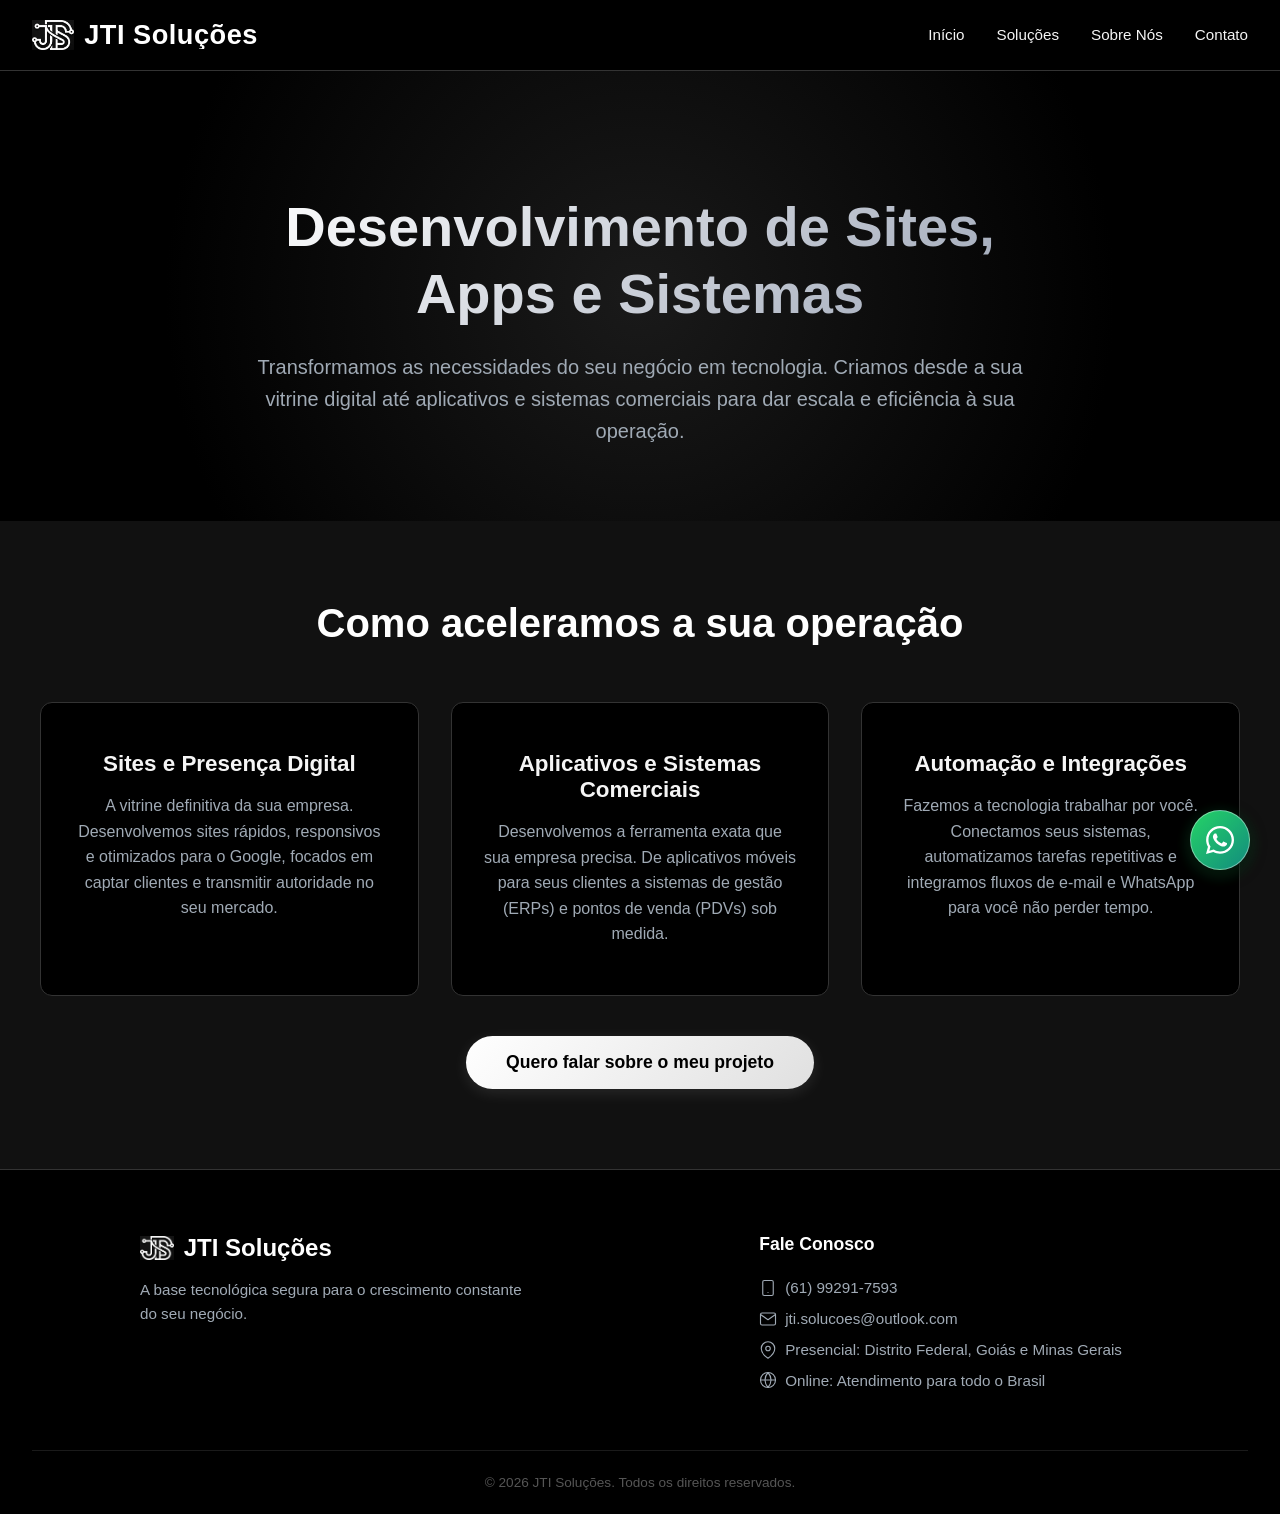
==== desenvolvimento.html @ e8deb3a7 "ADICIONA nova página de desenvolvimento com seções detalhadas sobre serviços e melhorias no layout" ====
<!DOCTYPE html>
<html lang="pt-BR">
<head>
    <link rel="preload" href="brasao.jpg" as="image">
    <meta charset="UTF-8">
    <meta name="viewport" content="width=device-width, initial-scale=1.0">
    <title>Desenvolvimento Sob Medida | JTI Soluções</title>
    <meta name="description" content="Criação de landing pages, sistemas web e automação de processos. Soluções de desenvolvimento focadas em escalar o seu negócio.">
    <link rel="stylesheet" href="style.css">
</head>
<body>

    <nav>
        <div class="nav-container">
            <div class="logo">
                <a href="index.html" style="text-decoration: none; color: inherit; display: flex; align-items: center; gap: 8px;">
                    <img src="brasao.jpg" alt="Brasão JTI Soluções" class="logo-animada">
                    <span class="mascara-esteira">
                        <span class="texto-animado">JTI Soluções</span>
                    </span>
                </a>
            </div>
            
            <ul class="nav-links" id="navLinks">
                <li><a href="index.html#inicio">Início</a></li>
                <li><a href="index.html#solucoes">Soluções</a></li>
                <li><a href="index.html#sobre">Sobre Nós</a></li>
                <li><a href="index.html#contato">Contato</a></li>
            </ul>
            
            <div class="nav-toggle" id="navToggle">
                <span></span><span></span><span></span>
            </div>
        </div>
    </nav>

   <section class="hero" style="min-height: 50vh; padding-top: 120px;">
        <div class="hero-content">
            <h1>Desenvolvimento de Sites, Apps e Sistemas</h1>
            <p>Transformamos as necessidades do seu negócio em tecnologia. Criamos desde a sua vitrine digital até aplicativos e sistemas comerciais para dar escala e eficiência à sua operação.</p>
        </div>
    </section>

    <section class="solucoes">
        <h2>Como aceleramos a sua operação</h2>
        <div class="cards-container">
            
            <div class="card">
                <h3>Sites e Presença Digital</h3>
                <p>A vitrine definitiva da sua empresa. Desenvolvemos sites rápidos, responsivos e otimizados para o Google, focados em captar clientes e transmitir autoridade no seu mercado.</p>
            </div>

            <div class="card">
                <h3>Aplicativos e Sistemas Comerciais</h3>
                <p>Desenvolvemos a ferramenta exata que sua empresa precisa. De aplicativos móveis para seus clientes a sistemas de gestão (ERPs) e pontos de venda (PDVs) sob medida.</p>
            </div>

            <div class="card">
                <h3>Automação e Integrações</h3>
                <p>Fazemos a tecnologia trabalhar por você. Conectamos seus sistemas, automatizamos tarefas repetitivas e integramos fluxos de e-mail e WhatsApp para você não perder tempo.</p>
            </div>

        </div>
        
        <div style="text-align: center; margin-top: 40px;">
            <a href="index.html#contato" class="cta-button">Quero falar sobre o meu projeto</a>
        </div>
    </section>

    <footer>
        <div class="footer-container">
            
            <div class="footer-brand">
                <div class="footer-logo">
                    <img src="brasao.jpg" alt="Brasão JTI Soluções">
                    JTI Soluções
                </div>
                <p>A base tecnológica segura para o crescimento constante do seu negócio.</p>
            </div>

           <div class="footer-col footer-contact">
                <h4>Fale Conosco</h4>
                <p>
                    <svg viewBox="0 0 24 24" width="18" height="18" stroke="currentColor" stroke-width="1.5" fill="none" stroke-linecap="round" stroke-linejoin="round"><rect x="5" y="2" width="14" height="20" rx="2" ry="2"></rect><line x1="12" y1="18" x2="12.01" y2="18"></line></svg>
                    (61) 99291-7593
                </p>
                <p>
                    <svg viewBox="0 0 24 24" width="18" height="18" stroke="currentColor" stroke-width="1.5" fill="none" stroke-linecap="round" stroke-linejoin="round"><path d="M4 4h16c1.1 0 2 .9 2 2v12c0 1.1-.9 2-2 2H4c-1.1 0-2-.9-2-2V6c0-1.1.9-2 2-2z"></path><polyline points="22,6 12,13 2,6"></polyline></svg>
                    jti.solucoes@outlook.com
                </p>
                <p>
                    <svg viewBox="0 0 24 24" width="18" height="18" stroke="currentColor" stroke-width="1.5" fill="none" stroke-linecap="round" stroke-linejoin="round"><path d="M21 10c0 7-9 13-9 13s-9-6-9-13a9 9 0 0 1 18 0z"></path><circle cx="12" cy="10" r="3"></circle></svg>
                    Presencial: Distrito Federal, Goiás e Minas Gerais
                </p>
                <p>
                    <svg viewBox="0 0 24 24" width="18" height="18" stroke="currentColor" stroke-width="1.5" fill="none" stroke-linecap="round" stroke-linejoin="round"><circle cx="12" cy="12" r="10"></circle><line x1="2" y1="12" x2="22" y2="12"></line><path d="M12 2a15.3 15.3 0 0 1 4 10 15.3 15.3 0 0 1-4 10 15.3 15.3 0 0 1-4-10 15.3 15.3 0 0 1 4-10z"></path></svg>
                    Online: Atendimento para todo o Brasil
                </p>
            </div>

        </div>

        <div class="footer-bottom">
            &copy; 2026 JTI Soluções. Todos os direitos reservados.
        </div>
    </footer>
    
    <a href="https://wa.me/5561992917593?text=Olá! Gostaria de saber mais sobre as soluções de Desenvolvimento da JTI." class="whatsapp-float" target="_blank">
        <svg viewBox="0 0 448 512" width="32" height="32" fill="currentColor" xmlns="http://www.w3.org/2000/svg">
            <path d="M380.9 97.1C339 55.1 283.2 32 223.9 32c-122.4 0-222 99.6-222 222 0 39.1 10.2 77.3 29.6 111L0 480l117.7-30.9c32.4 17.7 68.9 27 106.1 27h.1c122.3 0 224.1-99.6 224.1-222 0-59.3-25.2-115-67.1-157zm-157 341.6c-33.2 0-65.7-8.9-94-25.7l-6.7-4-69.8 18.3L72 359.2l-4.4-7c-18.5-29.4-28.2-63.3-28.2-98.2 0-101.7 82.8-184.5 184.6-184.5 49.3 0 95.6 19.2 130.4 54.1 34.8 34.9 56.2 81.2 56.1 130.5 0 101.8-84.9 184.6-186.6 184.6zm101.2-138.2c-5.5-2.8-32.8-16.2-37.9-18-5.1-1.9-8.8-2.8-12.5 2.8-3.7 5.6-14.3 18-17.6 21.8-3.2 3.7-6.5 4.2-12 1.4-32.6-16.3-54-29.1-75.5-66-5.7-9.8 5.7-9.1 16.3-30.3 1.8-3.7 .9-6.9-.5-9.7-1.4-2.8-12.5-30.1-17.1-41.2-4.5-10.8-9.1-9.3-12.5-9.5-3.2-.2-6.9-.2-10.6-.2-3.7 0-9.7 1.4-14.8 6.9-5.1 5.6-19.4 19-19.4 46.3 0 27.3 19.9 53.7 22.6 57.4 2.8 3.7 39.1 59.7 94.8 83.8 35.2 15.2 49 16.5 66.6 13.9 10.7-1.6 32.8-13.4 37.4-26.4 4.6-13 4.6-24.1 3.2-26.4-1.3-2.5-5-3.9-10.5-6.6z"/>
        </svg>
    </a>

    <script>
        // Menu Mobile Simples
        const navToggle = document.getElementById('navToggle');
        const navLinks = document.getElementById('navLinks');
        if (navToggle && navLinks) {
            navToggle.addEventListener('click', () => {
                navLinks.classList.toggle('active');
            });
        }
    </script>
</body>
</html>
---- style.css ----
* {
            margin: 0;
            padding: 0;
            box-sizing: border-box;
        }

        :root {
            --dark-bg: #111111; /* Cinza escuro */
            --darker-bg: #000000; /* Fundo Preto */
            --accent: #c0c0c0; /* Prateado */
            --accent-hover: #ffffff; /* Branco */
            --text-light: #f5f5f5; /* Texto principal claro */
            --border-color: #333333; /* Linhas de divisão */
        }

        body {
            font-family: -apple-system, BlinkMacSystemFont, "Segoe UI", Roboto, Helvetica, Arial, sans-serif;
            background-color: var(--darker-bg);
            color: var(--text-light);
            display: flex;
            flex-direction: column;
            min-height: 100vh;
        }

        /* Barra de Navegação */
        nav {
            background: var(--darker-bg); /* Fundo preto */
            border-bottom: 1px solid var(--border-color); /* Linha prateada */
            padding: 0 2rem;
            position: sticky;
            top: 0;
            z-index: 1000;
        }
        
        .nav-container {
            display: flex;
            justify-content: space-between;
            align-items: center;
            max-width: 1400px;
            margin: 0 auto;
            height: 70px;
            width: 100%; /* Garante que a caixa estique de ponta a ponta */
            position: relative; /* A trava que segura o menu sanduíche no lugar */
        }

       /* Alinhando a imagem e o texto */
        .logo {
            display: flex;
            align-items: center; 
            gap: 12px;
            font-size: 1.7rem; 
            font-weight: 700;
            color: var(--accent-hover);
            letter-spacing: 0.5px;
            cursor: pointer;
            transition: transform 0.3s ease;
            line-height: 1; 
        }

        /* Controle exato do tamanho do brasão */
        .logo img {
            height: 30px; 
            width: auto; 
        }

        .logo:hover {
            transform: scale(1.05);
        }

        .nav-links {
            display: flex;
            gap: 2rem;
            list-style: none;
        }

        .nav-links a {
            color: var(--text-light);
            text-decoration: none;
            font-size: 0.95rem;
            font-weight: 500;
            position: relative;
            transition: color 0.3s ease;
            padding: 0.5rem 0;
        }

        .nav-links a:hover {
            color: var(--accent-hover);
        }

        .nav-links a::after {
            content: '';
            position: absolute;
            bottom: 0;
            left: 0;
            width: 0;
            height: 2px;
            background: linear-gradient(90deg, var(--accent), var(--accent-hover));
            transition: width 0.3s ease;
        }

        .nav-links a:hover::after {
            width: 100%;
        }

        /* Menu responsivo */
        .nav-toggle {
            display: none;
            flex-direction: column;
            cursor: pointer;
            gap: 0.4rem;
        }

        .nav-toggle span {
            width: 25px;
            height: 3px;
            background-color: var(--accent);
            border-radius: 2px;
            transition: all 0.3s ease;
        }

        /* Responsivo - Menu Mobile e Tablet (LIMPO E CORRIGIDO) */
        @media (max-width: 992px) {
            .nav-container {
                padding: 1rem 0;
                height: auto;
            }

            .nav-links {
                display: none; 
                position: absolute;
                top: 100%; /* Cola perfeitamente na barra */
                right: 0; /* Alinhado à direita */
                left: auto; 
                
                /* Minimalismo: Largura exata apenas para caber a maior palavra */
                width: auto; 
                min-width: 170px; /* Caixinha enxuta */
                
                flex-direction: column;
                background: var(--darker-bg); 
                border-top: 1px solid var(--border-color); /* Linha de fechamento no topo */
                border-left: 1px solid var(--border-color); /* Linha lateral */
                border-bottom: 1px solid var(--border-color); /* Linha de baixo */
                z-index: 9999; 
                gap: 0;
            }

            .nav-links.active {
                display: flex; 
            }

            .nav-links li {
                width: 100%; /* Garante que as linhas preencham tudo */
            }

            .nav-links a {
                display: block; 
                padding: 0.9rem 1.2rem; /* Preenchimento menor, mais elegante */
                text-align: left; /* Justificado à esquerda */
                border-bottom: 1px solid #1a1a1a; 
                font-size: 0.95rem; /* Fonte sofisticada */
            }

            .nav-links li:last-child a {
                border-bottom: none; /* Sem linha sobrando no último item */
            }

            .nav-toggle {
                display: flex; 
            }
        }

        /* Banner Principal */
        .hero {
            min-height: calc(85vh - 70px); 
            display: flex;
            align-items: center;
            justify-content: center;
            text-align: center;
            padding: 2rem;
            background: radial-gradient(circle at center, #1a1a1a 0%, var(--darker-bg) 70%);
        }

        .hero-content {
            max-width: 800px;
            animation: fadeIn 1s ease-out; 
        }

        .hero h1 {
            font-size: 3.5rem;
            font-weight: 800;
            line-height: 1.2;
            margin-bottom: 1.5rem;
            background: linear-gradient(135deg, #ffffff 0%, #9ba4b5 100%);
            -webkit-background-clip: text;
            -webkit-text-fill-color: transparent;
            background-clip: text;
        }

        .hero p {
            font-size: 1.25rem;
            color: #a0aab5;
            line-height: 1.6;
            margin-bottom: 2.5rem;
        }

        /* Botão Chamada para Ação */
        .cta-button {
            display: inline-block;
            padding: 1rem 2.5rem;
            font-size: 1.1rem;
            font-weight: 600;
            color: var(--darker-bg);
            background: linear-gradient(135deg, #ffffff 0%, #e0e0e0 100%);
            border: none;
            border-radius: 50px; 
            text-decoration: none;
            transition: all 0.3s ease;
            box-shadow: 0 4px 15px rgba(255, 255, 255, 0.1);
        }

        .cta-button:hover {
            transform: translateY(-3px); 
            box-shadow: 0 6px 20px rgba(255, 255, 255, 0.25);
            background: #ffffff;
        }

        @keyframes fadeIn {
            from { opacity: 0; transform: translateY(20px); }
            to { opacity: 1; transform: translateY(0); }
        }

        /* Ajuste para a tela do celular*/
        @media (max-width: 768px) {
            .hero h1 { font-size: 2.3rem; }
            .hero p { font-size: 1.1rem; }
        }

        /* --- Seção de Soluções --- */
        .solucoes {
            padding: 5rem 2rem;
            background-color: var(--dark-bg); 
            text-align: center;
        }

        .solucoes h2 {
            font-size: 2.5rem;
            margin-bottom: 3.5rem;
            color: var(--accent-hover); 
            font-weight: 700;
        }

        .cards-container {
            display: grid;
            grid-template-columns: repeat(3, 1fr); 
            gap: 2rem;
            max-width: 1200px;
            margin: 0 auto;
        }

        .card {
            background-color: var(--darker-bg); 
            border: 1px solid var(--border-color); 
            border-radius: 12px;
            padding: 3rem 2rem;
            transition: transform 0.3s ease, box-shadow 0.3s ease, border-color 0.3s ease;
        }

        .card:hover {
            transform: translateY(-10px); 
            box-shadow: 0 10px 30px rgba(255, 255, 255, 0.05);
            border-color: #555555; 
        }

        .card-icon {
            margin-bottom: 1.5rem;
            color: var(--accent-hover); 
            display: flex;
            justify-content: center;
        }

        .card h3 {
            font-size: 1.4rem;
            margin-bottom: 1rem;
            color: var(--text-light);
        }

        .card p {
            color: #a0aab5;
            line-height: 1.6;
            font-size: 1rem;
        }
        
        @media (max-width: 992px) {
            .cards-container {
                grid-template-columns: 1fr; 
                max-width: 500px; 
                margin: 0 auto;
            }
        }

        /* --- Seção Sobre Nós --- */
        .sobre {
            padding: 6rem 2rem;
            background-color: var(--darker-bg); 
            display: flex;
            justify-content: center;
        }

        .sobre-container {
            max-width: 1200px;
            display: flex;
            align-items: center;
            gap: 4rem; 
        }

        .sobre-texto {
            flex: 1; 
        }

        .sobre-texto h2 {
            font-size: 2.5rem;
            color: var(--accent-hover);
            margin-bottom: 1.5rem;
            font-weight: 700;
        }

        .sobre-texto p {
            color: #a0aab5;
            line-height: 1.8;
            font-size: 1.1rem;
            margin-bottom: 1.5rem;
        }

        .sobre-imagem {
            flex: 1; 
            background: linear-gradient(135deg, #111111 0%, #000000 100%);
            border: 1px solid var(--border-color);
            border-radius: 12px;
            min-height: 400px;
            display: flex;
            align-items: center;
            justify-content: center;
            box-shadow: inset 0 0 20px rgba(255,255,255,0.02);
        }

        .sobre-imagem img {
            width: 100%;
            height: 100%;
            object-fit: cover; 
            border-radius: 12px; 
        }

       /* Responsividade para a tela do celular e tablet - Sobre Nós */
        @media (max-width: 992px) {
            .sobre-container {
                flex-direction: column; 
                text-align: center;
                gap: 1.5rem; /* A mesma distância proporcional dos seus textos */
            }
            .sobre-texto p:last-child {
                margin-bottom: 0; /* Mata a margem invisível extra */
            }
            .sobre-imagem {
                width: 100%;
                min-height: 250px; /* Foto numa proporção mais bonita */
                margin-top: 0; 
            }
        }

        /* --- Botão Flutuante do WhatsApp (Clean & Premium) --- */
        .whatsapp-float {
            position: fixed;
            bottom: 30px;
            right: 30px;
            width: 60px;
            height: 60px;
            background: linear-gradient(135deg, #25D366 0%, #128C7E 100%);
            color: #ffffff;
            border-radius: 50px;
            border: 1px solid rgba(255, 255, 255, 0.4); 
            box-shadow: 0px 4px 15px rgba(0, 0, 0, 0.8), 0px 4px 15px rgba(37, 211, 102, 0.3);
            z-index: 1000;
            display: flex;
            align-items: center;
            justify-content: center;
            transition: transform 0.3s ease, border-color 0.3s ease;
            text-decoration: none;
        }

        .whatsapp-float:hover {
            transform: scale(1.1) translateY(-5px);
            background: linear-gradient(135deg, #20b858 0%, #075E54 100%);
            border-color: rgba(255, 255, 255, 0.7); 
            box-shadow: 0px 8px 25px rgba(0, 0, 0, 0.9), 0px 6px 20px rgba(37, 211, 102, 0.5);
        }

        /* --- Seção de Formulário de Contato --- */

        /* --- Validação Visual do Formulário --- */
        .error-msg {
            color: #ff6b6b; /* Vermelho suave, não agressivo */
            font-size: 0.85rem;
            margin-top: -0.8rem; /* Puxa o texto para perto do campo */
            display: none; /* Escondido por padrão */
            transition: all 0.3s ease;
        }

        .error-msg.visible {
            display: block;
            animation: fadeIn 0.3s ease;
        }

        /* Borda vermelha piscando suavemente se estiver errado */
        .form-jti input.invalid {
            border-color: #ff6b6b;
            box-shadow: 0 0 0 1px #ff6b6b;
        }

        /* Borda verde confirmando que está perfeito */
        .form-jti input.valid {
            border-color: #25D366; 
            box-shadow: 0 0 0 1px #25D366;
        }

        .contato-secao {
            padding: 6rem 2rem;
            background-color: var(--dark-bg); /* Fundo um tom mais claro que o preto puro para destacar a seção */
            display: flex;
            justify-content: center;
        }

        .contato-container {
            max-width: 600px;
            width: 100%;
            text-align: center;
        }

        .contato-container h2 {
            font-size: 2.5rem;
            color: var(--accent-hover);
            margin-bottom: 1rem;
            font-weight: 700;
        }

        .contato-container p {
            color: #a0aab5;
            font-size: 1.1rem;
            margin-bottom: 2.5rem;
            line-height: 1.6;
        }

        .form-jti {
            display: flex;
            flex-direction: column;
            gap: 1.2rem; /* Espaço entre os campos */
            text-align: left;
        }

        .form-jti input,
        .form-jti textarea {
            width: 100%;
            padding: 1.2rem;
            background-color: var(--darker-bg); /* Fundo do campo preto puro */
            border: 1px solid var(--border-color);
            border-radius: 8px; /* Cantos levemente arredondados */
            color: var(--text-light);
            font-family: inherit;
            font-size: 1rem;
            transition: all 0.3s ease;
        }

        /* O brilho quando o cliente clica para digitar */
        .form-jti input:focus,
        .form-jti textarea:focus {
            outline: none;
            border-color: var(--accent);
            box-shadow: 0 0 0 1px var(--accent); 
        }

        .form-jti input::placeholder,
        .form-jti textarea::placeholder {
            color: #555555;
        }

        .form-jti button {
            width: 100%; /* Botão largo e imponente */
            margin-top: 1rem;
            cursor: pointer;
            text-align: center;
        }

        /* --- Rodapé (Footer) Premium --- */
        footer {
            background-color: var(--darker-bg);
            border-top: 1px solid var(--border-color);
            padding: 4rem 2rem 1.5rem 2rem;
            margin-top: auto;
        }

        .footer-container {
            max-width: 1000px; /* Deixei um pouco mais estreito para as duas colunas não ficarem "perdidas" */
            margin: 0 auto;
            display: grid;
            grid-template-columns: 1.5fr 1fr; /* Divide o espaço perfeitamente entre a marca e os contatos */
            gap: 3rem;
            margin-bottom: 3rem;
        }

        .footer-brand .footer-logo {
            display: flex;
            align-items: center;
            gap: 10px;
            font-size: 1.5rem;
            font-weight: 700;
            color: var(--accent-hover);
            margin-bottom: 1rem;
        }

        .footer-brand .footer-logo img {
            height: 24px;
            width: auto;
        }

        .footer-brand p {
            color: #a0aab5;
            font-size: 0.95rem;
            line-height: 1.6;
            max-width: 400px; /* Mantém o texto da marca com uma quebra de linha bonita */
        }

        .footer-col h4 {
            color: var(--accent-hover);
            font-size: 1.1rem;
            margin-bottom: 1.5rem;
            font-weight: 600;
        }

        .footer-contact p {
            color: #a0aab5;
            font-size: 0.95rem;
            margin-bottom: 0.8rem;
            display: flex;
            align-items: center;
            gap: 8px;
        }

        .footer-bottom {
            text-align: center;
            padding-top: 1.5rem;
            border-top: 1px solid #1a1a1a;
            color: #555555;
            font-size: 0.85rem;
        }

        /* Responsividade do Rodapé */
        @media (max-width: 768px) {
            .footer-container {
                grid-template-columns: 1fr;
                text-align: center;
                gap: 2.5rem;
            }
            .footer-brand .footer-logo,
            .footer-contact p {
                justify-content: center;
            }
            .footer-contact p svg {
            color: var(--accent); /* Deixa o ícone prateado, super discreto e chique */
            min-width: 18px; /* Impede que o ícone amasse caso o texto pule de linha no celular */
        }
            .footer-brand p {
                margin: 0 auto;
            }
        }

        /* --- EFEITO DA LOGO E TEXTO EM ESTEIRA --- */
        .logo-animada {
            position: relative;
            z-index: 2; /* Garante que a logo seja o "muro" na frente do texto */
            animation: fadeLogo 0.4s ease forwards;
            background-color: var(--darker-bg); /* Ajuda a esconder o texto atrás */
        }

        .mascara-esteira {
            display: inline-block;
            overflow: hidden; /* Corta tudo que estiver fora do espaço invisível */
            line-height: 1;
            padding-left: 2px; /* Dá um respiro para o texto não raspar na imagem */
        }

        .texto-animado {
            display: inline-block;
            transform: translateX(-105%);
            opacity: 0;
            
            /* O mesmo compasso do seu bloco Hero: 1 segundo e ease-out */
            animation: deslizarNoRitmo 1s ease-out forwards;
            animation-delay: 0.2s; /* Um atraso mínimo só para a logo aparecer primeiro */
        }

        @keyframes deslizarNoRitmo {
            0% { 
                transform: translateX(-105%); 
                opacity: 0; 
            }
            100% { 
                transform: translateX(0); 
                opacity: 1; 
            }
        }
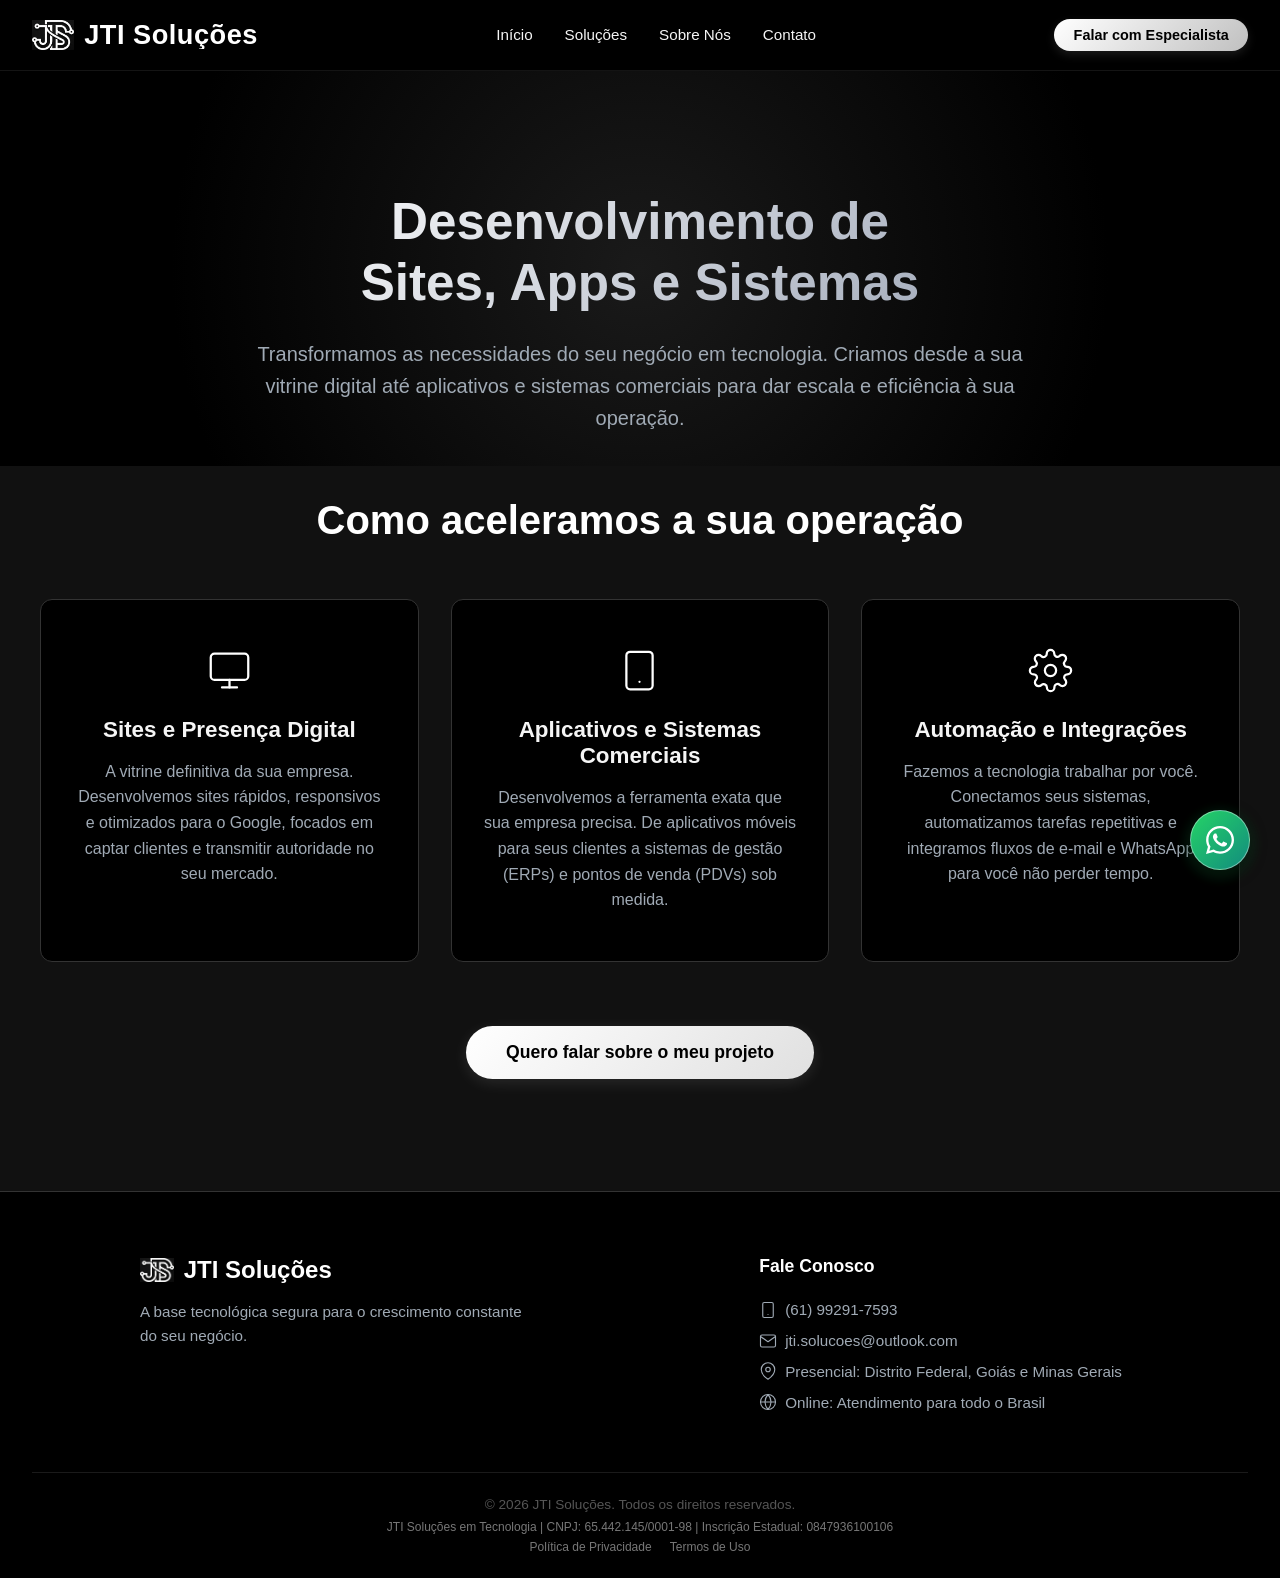
==== commit 482c0896: "ADICIONA metadados Open Graph e atualiza descrições nas páginas de Desenvolvimento, Infraestrutura e" ====
--- a/desenvolvimento.html
+++ b/desenvolvimento.html
@@ -1,11 +1,17 @@
 <!DOCTYPE html>
 <html lang="pt-BR">
 <head>
-    <link rel="preload" href="brasao.jpg" as="image">
     <meta charset="UTF-8">
     <meta name="viewport" content="width=device-width, initial-scale=1.0">
-    <title>Desenvolvimento Sob Medida | JTI Soluções</title>
-    <meta name="description" content="Criação de landing pages, sistemas web e automação de processos. Soluções de desenvolvimento focadas em escalar o seu negócio.">
+
+    <title>Desenvolvimento de Sites, Apps e Sistemas | JTI Soluções</title>
+    <meta name="description" content="Criação de sites, aplicativos e sistemas comerciais sob medida. Automatizamos suas rotinas para dar escala e eficiência à sua operação.">
+    <meta property="og:title" content="Desenvolvimento de Sites, Apps e Sistemas | JTI Soluções">
+    <meta property="og:description" content="Criação de sites, aplicativos e sistemas comerciais sob medida. Automatizamos suas rotinas para dar escala e eficiência à sua operação.">
+    <meta property="og:type" content="website">
+    <meta property="og:image" content="https://jtisolucoes.dev.br/capa-whatsapp.jpg">
+    <meta property="og:url" content="https://jtisolucoes.dev.br/desenvolvimento.html">
+    <link rel="preload" href="brasao.jpg" as="image">
     <link rel="stylesheet" href="style.css">
 </head>
 <body>
@@ -27,6 +33,10 @@
                 <li><a href="index.html#sobre">Sobre Nós</a></li>
                 <li><a href="index.html#contato">Contato</a></li>
             </ul>
+
+            <div class="nav-cta">
+                <a href="index.html#contato" class="nav-btn">Falar com Especialista</a>
+            </div>
             
             <div class="nav-toggle" id="navToggle">
                 <span></span><span></span><span></span>
@@ -34,35 +44,54 @@
         </div>
     </nav>
 
-   <section class="hero" style="min-height: 50vh; padding-top: 120px;">
-        <div class="hero-content">
-            <h1>Desenvolvimento de Sites, Apps e Sistemas</h1>
-            <p>Transformamos as necessidades do seu negócio em tecnologia. Criamos desde a sua vitrine digital até aplicativos e sistemas comerciais para dar escala e eficiência à sua operação.</p>
+    <section class="hero" style="min-height: 40vh; padding-top: 100px; align-items: center;">
+        <div class="hero-content" style="margin-top: 20px;">
+            <h1 style="font-size: 3.2rem;">Desenvolvimento de<br>Sites, Apps e Sistemas</h1>
+            <p style="max-width: 800px; margin: 0 auto;">Transformamos as necessidades do seu negócio em tecnologia. Criamos desde a sua vitrine digital até aplicativos e sistemas comerciais para dar escala e eficiência à sua operação.</p>
         </div>
     </section>
 
-    <section class="solucoes">
+    <section class="solucoes" style="padding-top: 2rem;">
         <h2>Como aceleramos a sua operação</h2>
         <div class="cards-container">
             
             <div class="card">
+                <div class="card-icon">
+                    <svg viewBox="0 0 24 24" width="45" height="45" stroke="currentColor" stroke-width="1.2" fill="none" stroke-linecap="round" stroke-linejoin="round">
+                        <rect x="2" y="3" width="20" height="14" rx="2" ry="2"></rect>
+                        <line x1="8" y1="21" x2="16" y2="21"></line>
+                        <line x1="12" y1="17" x2="12" y2="21"></line>
+                    </svg>
+                </div>
                 <h3>Sites e Presença Digital</h3>
                 <p>A vitrine definitiva da sua empresa. Desenvolvemos sites rápidos, responsivos e otimizados para o Google, focados em captar clientes e transmitir autoridade no seu mercado.</p>
             </div>
 
             <div class="card">
+                <div class="card-icon">
+                    <svg viewBox="0 0 24 24" width="45" height="45" stroke="currentColor" stroke-width="1.2" fill="none" stroke-linecap="round" stroke-linejoin="round">
+                        <rect x="5" y="2" width="14" height="20" rx="2" ry="2"></rect>
+                        <line x1="12" y1="18" x2="12.01" y2="18"></line>
+                    </svg>
+                </div>
                 <h3>Aplicativos e Sistemas Comerciais</h3>
                 <p>Desenvolvemos a ferramenta exata que sua empresa precisa. De aplicativos móveis para seus clientes a sistemas de gestão (ERPs) e pontos de venda (PDVs) sob medida.</p>
             </div>
 
             <div class="card">
+                <div class="card-icon">
+                    <svg viewBox="0 0 24 24" width="45" height="45" stroke="currentColor" stroke-width="1.2" fill="none" stroke-linecap="round" stroke-linejoin="round">
+                        <circle cx="12" cy="12" r="3"></circle>
+                        <path d="M19.4 15a1.65 1.65 0 0 0 .33 1.82l.06.06a2 2 0 0 1 0 2.83 2 2 0 0 1-2.83 0l-.06-.06a1.65 1.65 0 0 0-1.82-.33 1.65 1.65 0 0 0-1 1.51V21a2 2 0 0 1-2 2 2 2 0 0 1-2-2v-.09A1.65 1.65 0 0 0 9 19.4a1.65 1.65 0 0 0-1.82.33l-.06.06a2 2 0 0 1-2.83 0 2 2 0 0 1 0-2.83l.06-.06a1.65 1.65 0 0 0 .33-1.82 1.65 1.65 0 0 0-1.51-1H3a2 2 0 0 1-2-2 2 2 0 0 1 2-2h.09A1.65 1.65 0 0 0 4.6 9a1.65 1.65 0 0 0-.33-1.82l-.06-.06a2 2 0 0 1 0-2.83 2 2 0 0 1 2.83 0l.06.06a1.65 1.65 0 0 0 1.82.33H9a1.65 1.65 0 0 0 1-1.51V3a2 2 0 0 1 2-2 2 2 0 0 1 2 2v.09a1.65 1.65 0 0 0 1 1.51 1.65 1.65 0 0 0 1.82-.33l.06-.06a2 2 0 0 1 2.83 0 2 2 0 0 1 0 2.83l-.06.06a1.65 1.65 0 0 0-.33 1.82V9a1.65 1.65 0 0 0 1.51 1H21a2 2 0 0 1 2 2 2 2 0 0 1-2 2h-.09a1.65 1.65 0 0 0-1.51 1z"></path>
+                    </svg>
+                </div>
                 <h3>Automação e Integrações</h3>
                 <p>Fazemos a tecnologia trabalhar por você. Conectamos seus sistemas, automatizamos tarefas repetitivas e integramos fluxos de e-mail e WhatsApp para você não perder tempo.</p>
             </div>
 
         </div>
         
-        <div style="text-align: center; margin-top: 40px;">
+        <div style="text-align: center; margin-top: 4rem; padding-bottom: 2rem;">
             <a href="index.html#contato" class="cta-button">Quero falar sobre o meu projeto</a>
         </div>
     </section>
@@ -101,7 +130,14 @@
         </div>
 
         <div class="footer-bottom">
-            &copy; 2026 JTI Soluções. Todos os direitos reservados.
+            <p>&copy; 2026 JTI Soluções. Todos os direitos reservados.</p>
+            <p style="margin-top: 8px; font-size: 0.75rem; color: #777777;">
+                JTI Soluções em Tecnologia | CNPJ: 65.442.145/0001-98 | Inscrição Estadual: 0847936100106
+            </p>
+            <p style="margin-top: 6px; font-size: 0.75rem;">
+                <a href="#" style="color: #777777; text-decoration: none; margin-right: 15px;">Política de Privacidade</a>
+                <a href="#" style="color: #777777; text-decoration: none;">Termos de Uso</a>
+            </p>
         </div>
     </footer>
     
--- a/style.css
+++ b/style.css
@@ -1,610 +1,756 @@
-         * {
-            margin: 0;
-            padding: 0;
-            box-sizing: border-box;
-        }
-
-        :root {
-            --dark-bg: #111111; /* Cinza escuro */
-            --darker-bg: #000000; /* Fundo Preto */
-            --accent: #c0c0c0; /* Prateado */
-            --accent-hover: #ffffff; /* Branco */
-            --text-light: #f5f5f5; /* Texto principal claro */
-            --border-color: #333333; /* Linhas de divisão */
-        }
-
-        body {
-            font-family: -apple-system, BlinkMacSystemFont, "Segoe UI", Roboto, Helvetica, Arial, sans-serif;
-            background-color: var(--darker-bg);
-            color: var(--text-light);
-            display: flex;
-            flex-direction: column;
-            min-height: 100vh;
-        }
-
-        /* Barra de Navegação */
-        nav {
-            background: var(--darker-bg); /* Fundo preto */
-            border-bottom: 1px solid var(--border-color); /* Linha prateada */
-            padding: 0 2rem;
-            position: sticky;
-            top: 0;
-            z-index: 1000;
-        }
-        
-        .nav-container {
-            display: flex;
-            justify-content: space-between;
-            align-items: center;
-            max-width: 1400px;
-            margin: 0 auto;
-            height: 70px;
-            width: 100%; /* Garante que a caixa estique de ponta a ponta */
-            position: relative; /* A trava que segura o menu sanduíche no lugar */
-        }
-
-       /* Alinhando a imagem e o texto */
-        .logo {
-            display: flex;
-            align-items: center; 
-            gap: 12px;
-            font-size: 1.7rem; 
-            font-weight: 700;
-            color: var(--accent-hover);
-            letter-spacing: 0.5px;
-            cursor: pointer;
-            transition: transform 0.3s ease;
-            line-height: 1; 
-        }
-
-        /* Controle exato do tamanho do brasão */
-        .logo img {
-            height: 30px; 
-            width: auto; 
-        }
-
-        .logo:hover {
-            transform: scale(1.05);
-        }
-
-        .nav-links {
-            display: flex;
-            gap: 2rem;
-            list-style: none;
-        }
-
-        .nav-links a {
-            color: var(--text-light);
-            text-decoration: none;
-            font-size: 0.95rem;
-            font-weight: 500;
-            position: relative;
-            transition: color 0.3s ease;
-            padding: 0.5rem 0;
-        }
-
-        .nav-links a:hover {
-            color: var(--accent-hover);
-        }
-
-        .nav-links a::after {
-            content: '';
-            position: absolute;
-            bottom: 0;
-            left: 0;
-            width: 0;
-            height: 2px;
-            background: linear-gradient(90deg, var(--accent), var(--accent-hover));
-            transition: width 0.3s ease;
-        }
-
-        .nav-links a:hover::after {
-            width: 100%;
-        }
-
-        /* Menu responsivo */
-        .nav-toggle {
-            display: none;
-            flex-direction: column;
-            cursor: pointer;
-            gap: 0.4rem;
-        }
-
-        .nav-toggle span {
-            width: 25px;
-            height: 3px;
-            background-color: var(--accent);
-            border-radius: 2px;
-            transition: all 0.3s ease;
-        }
-
-        /* Responsivo - Menu Mobile e Tablet (LIMPO E CORRIGIDO) */
-        @media (max-width: 992px) {
-            .nav-container {
-                padding: 1rem 0;
-                height: auto;
-            }
-
-            .nav-links {
-                display: none; 
-                position: absolute;
-                top: 100%; /* Cola perfeitamente na barra */
-                right: 0; /* Alinhado à direita */
-                left: auto; 
-                
-                /* Minimalismo: Largura exata apenas para caber a maior palavra */
-                width: auto; 
-                min-width: 170px; /* Caixinha enxuta */
-                
-                flex-direction: column;
-                background: var(--darker-bg); 
-                border-top: 1px solid var(--border-color); /* Linha de fechamento no topo */
-                border-left: 1px solid var(--border-color); /* Linha lateral */
-                border-bottom: 1px solid var(--border-color); /* Linha de baixo */
-                z-index: 9999; 
-                gap: 0;
-            }
-
-            .nav-links.active {
-                display: flex; 
-            }
-
-            .nav-links li {
-                width: 100%; /* Garante que as linhas preencham tudo */
-            }
-
-            .nav-links a {
-                display: block; 
-                padding: 0.9rem 1.2rem; /* Preenchimento menor, mais elegante */
-                text-align: left; /* Justificado à esquerda */
-                border-bottom: 1px solid #1a1a1a; 
-                font-size: 0.95rem; /* Fonte sofisticada */
-            }
-
-            .nav-links li:last-child a {
-                border-bottom: none; /* Sem linha sobrando no último item */
-            }
-
-            .nav-toggle {
-                display: flex; 
-            }
-        }
-
-        /* Banner Principal */
-        .hero {
-            min-height: calc(85vh - 70px); 
-            display: flex;
-            align-items: center;
-            justify-content: center;
-            text-align: center;
-            padding: 2rem;
-            background: radial-gradient(circle at center, #1a1a1a 0%, var(--darker-bg) 70%);
-        }
-
-        .hero-content {
-            max-width: 800px;
-            animation: fadeIn 1s ease-out; 
-        }
-
-        .hero h1 {
-            font-size: 3.5rem;
-            font-weight: 800;
-            line-height: 1.2;
-            margin-bottom: 1.5rem;
-            background: linear-gradient(135deg, #ffffff 0%, #9ba4b5 100%);
-            -webkit-background-clip: text;
-            -webkit-text-fill-color: transparent;
-            background-clip: text;
-        }
-
-        .hero p {
-            font-size: 1.25rem;
-            color: #a0aab5;
-            line-height: 1.6;
-            margin-bottom: 2.5rem;
-        }
-
-        /* Botão Chamada para Ação */
-        .cta-button {
-            display: inline-block;
-            padding: 1rem 2.5rem;
-            font-size: 1.1rem;
-            font-weight: 600;
-            color: var(--darker-bg);
-            background: linear-gradient(135deg, #ffffff 0%, #e0e0e0 100%);
-            border: none;
-            border-radius: 50px; 
-            text-decoration: none;
-            transition: all 0.3s ease;
-            box-shadow: 0 4px 15px rgba(255, 255, 255, 0.1);
-        }
-
-        .cta-button:hover {
-            transform: translateY(-3px); 
-            box-shadow: 0 6px 20px rgba(255, 255, 255, 0.25);
-            background: #ffffff;
-        }
-
-        @keyframes fadeIn {
-            from { opacity: 0; transform: translateY(20px); }
-            to { opacity: 1; transform: translateY(0); }
-        }
-
-        /* Ajuste para a tela do celular*/
-        @media (max-width: 768px) {
-            .hero h1 { font-size: 2.3rem; }
-            .hero p { font-size: 1.1rem; }
-        }
-
-        /* --- Seção de Soluções --- */
-        .solucoes {
-            padding: 5rem 2rem;
-            background-color: var(--dark-bg); 
-            text-align: center;
-        }
-
-        .solucoes h2 {
-            font-size: 2.5rem;
-            margin-bottom: 3.5rem;
-            color: var(--accent-hover); 
-            font-weight: 700;
-        }
-
-        .cards-container {
-            display: grid;
-            grid-template-columns: repeat(3, 1fr); 
-            gap: 2rem;
-            max-width: 1200px;
-            margin: 0 auto;
-        }
-
-        .card {
-            background-color: var(--darker-bg); 
-            border: 1px solid var(--border-color); 
-            border-radius: 12px;
-            padding: 3rem 2rem;
-            transition: transform 0.3s ease, box-shadow 0.3s ease, border-color 0.3s ease;
-        }
-
-        .card:hover {
-            transform: translateY(-10px); 
-            box-shadow: 0 10px 30px rgba(255, 255, 255, 0.05);
-            border-color: #555555; 
-        }
-
-        .card-icon {
-            margin-bottom: 1.5rem;
-            color: var(--accent-hover); 
-            display: flex;
-            justify-content: center;
-        }
-
-        .card h3 {
-            font-size: 1.4rem;
-            margin-bottom: 1rem;
-            color: var(--text-light);
-        }
-
-        .card p {
-            color: #a0aab5;
-            line-height: 1.6;
-            font-size: 1rem;
-        }
-        
-        @media (max-width: 992px) {
-            .cards-container {
-                grid-template-columns: 1fr; 
-                max-width: 500px; 
-                margin: 0 auto;
-            }
-        }
-
-        /* --- Seção Sobre Nós --- */
-        .sobre {
-            padding: 6rem 2rem;
-            background-color: var(--darker-bg); 
-            display: flex;
-            justify-content: center;
-        }
-
-        .sobre-container {
-            max-width: 1200px;
-            display: flex;
-            align-items: center;
-            gap: 4rem; 
-        }
-
-        .sobre-texto {
-            flex: 1; 
-        }
-
-        .sobre-texto h2 {
-            font-size: 2.5rem;
-            color: var(--accent-hover);
-            margin-bottom: 1.5rem;
-            font-weight: 700;
-        }
-
-        .sobre-texto p {
-            color: #a0aab5;
-            line-height: 1.8;
-            font-size: 1.1rem;
-            margin-bottom: 1.5rem;
-        }
-
-        .sobre-imagem {
-            flex: 1; 
-            background: linear-gradient(135deg, #111111 0%, #000000 100%);
-            border: 1px solid var(--border-color);
-            border-radius: 12px;
-            min-height: 400px;
-            display: flex;
-            align-items: center;
-            justify-content: center;
-            box-shadow: inset 0 0 20px rgba(255,255,255,0.02);
-        }
-
-        .sobre-imagem img {
-            width: 100%;
-            height: 100%;
-            object-fit: cover; 
-            border-radius: 12px; 
-        }
-
-       /* Responsividade para a tela do celular e tablet - Sobre Nós */
-        @media (max-width: 992px) {
-            .sobre-container {
-                flex-direction: column; 
-                text-align: center;
-                gap: 1.5rem; /* A mesma distância proporcional dos seus textos */
-            }
-            .sobre-texto p:last-child {
-                margin-bottom: 0; /* Mata a margem invisível extra */
-            }
-            .sobre-imagem {
-                width: 100%;
-                min-height: 250px; /* Foto numa proporção mais bonita */
-                margin-top: 0; 
-            }
-        }
-
-        /* --- Botão Flutuante do WhatsApp (Clean & Premium) --- */
-        .whatsapp-float {
-            position: fixed;
-            bottom: 30px;
-            right: 30px;
-            width: 60px;
-            height: 60px;
-            background: linear-gradient(135deg, #25D366 0%, #128C7E 100%);
-            color: #ffffff;
-            border-radius: 50px;
-            border: 1px solid rgba(255, 255, 255, 0.4); 
-            box-shadow: 0px 4px 15px rgba(0, 0, 0, 0.8), 0px 4px 15px rgba(37, 211, 102, 0.3);
-            z-index: 1000;
-            display: flex;
-            align-items: center;
-            justify-content: center;
-            transition: transform 0.3s ease, border-color 0.3s ease;
-            text-decoration: none;
-        }
-
-        .whatsapp-float:hover {
-            transform: scale(1.1) translateY(-5px);
-            background: linear-gradient(135deg, #20b858 0%, #075E54 100%);
-            border-color: rgba(255, 255, 255, 0.7); 
-            box-shadow: 0px 8px 25px rgba(0, 0, 0, 0.9), 0px 6px 20px rgba(37, 211, 102, 0.5);
-        }
-
-        /* --- Seção de Formulário de Contato --- */
-
-        /* --- Validação Visual do Formulário --- */
-        .error-msg {
-            color: #ff6b6b; /* Vermelho suave, não agressivo */
-            font-size: 0.85rem;
-            margin-top: -0.8rem; /* Puxa o texto para perto do campo */
-            display: none; /* Escondido por padrão */
-            transition: all 0.3s ease;
-        }
-
-        .error-msg.visible {
-            display: block;
-            animation: fadeIn 0.3s ease;
-        }
-
-        /* Borda vermelha piscando suavemente se estiver errado */
-        .form-jti input.invalid {
-            border-color: #ff6b6b;
-            box-shadow: 0 0 0 1px #ff6b6b;
-        }
-
-        /* Borda verde confirmando que está perfeito */
-        .form-jti input.valid {
-            border-color: #25D366; 
-            box-shadow: 0 0 0 1px #25D366;
-        }
-
-        .contato-secao {
-            padding: 6rem 2rem;
-            background-color: var(--dark-bg); /* Fundo um tom mais claro que o preto puro para destacar a seção */
-            display: flex;
-            justify-content: center;
-        }
-
-        .contato-container {
-            max-width: 600px;
-            width: 100%;
-            text-align: center;
-        }
-
-        .contato-container h2 {
-            font-size: 2.5rem;
-            color: var(--accent-hover);
-            margin-bottom: 1rem;
-            font-weight: 700;
-        }
-
-        .contato-container p {
-            color: #a0aab5;
-            font-size: 1.1rem;
-            margin-bottom: 2.5rem;
-            line-height: 1.6;
-        }
-
-        .form-jti {
-            display: flex;
-            flex-direction: column;
-            gap: 1.2rem; /* Espaço entre os campos */
-            text-align: left;
-        }
-
-        .form-jti input,
-        .form-jti textarea {
-            width: 100%;
-            padding: 1.2rem;
-            background-color: var(--darker-bg); /* Fundo do campo preto puro */
-            border: 1px solid var(--border-color);
-            border-radius: 8px; /* Cantos levemente arredondados */
-            color: var(--text-light);
-            font-family: inherit;
-            font-size: 1rem;
-            transition: all 0.3s ease;
-        }
-
-        /* O brilho quando o cliente clica para digitar */
-        .form-jti input:focus,
-        .form-jti textarea:focus {
-            outline: none;
-            border-color: var(--accent);
-            box-shadow: 0 0 0 1px var(--accent); 
-        }
-
-        .form-jti input::placeholder,
-        .form-jti textarea::placeholder {
-            color: #555555;
-        }
-
-        .form-jti button {
-            width: 100%; /* Botão largo e imponente */
-            margin-top: 1rem;
-            cursor: pointer;
-            text-align: center;
-        }
-
-        /* --- Rodapé (Footer) Premium --- */
-        footer {
-            background-color: var(--darker-bg);
-            border-top: 1px solid var(--border-color);
-            padding: 4rem 2rem 1.5rem 2rem;
-            margin-top: auto;
-        }
-
-        .footer-container {
-            max-width: 1000px; /* Deixei um pouco mais estreito para as duas colunas não ficarem "perdidas" */
-            margin: 0 auto;
-            display: grid;
-            grid-template-columns: 1.5fr 1fr; /* Divide o espaço perfeitamente entre a marca e os contatos */
-            gap: 3rem;
-            margin-bottom: 3rem;
-        }
-
-        .footer-brand .footer-logo {
-            display: flex;
-            align-items: center;
-            gap: 10px;
-            font-size: 1.5rem;
-            font-weight: 700;
-            color: var(--accent-hover);
-            margin-bottom: 1rem;
-        }
-
-        .footer-brand .footer-logo img {
-            height: 24px;
-            width: auto;
-        }
-
-        .footer-brand p {
-            color: #a0aab5;
-            font-size: 0.95rem;
-            line-height: 1.6;
-            max-width: 400px; /* Mantém o texto da marca com uma quebra de linha bonita */
-        }
-
-        .footer-col h4 {
-            color: var(--accent-hover);
-            font-size: 1.1rem;
-            margin-bottom: 1.5rem;
-            font-weight: 600;
-        }
-
-        .footer-contact p {
-            color: #a0aab5;
-            font-size: 0.95rem;
-            margin-bottom: 0.8rem;
-            display: flex;
-            align-items: center;
-            gap: 8px;
-        }
-
-        .footer-bottom {
-            text-align: center;
-            padding-top: 1.5rem;
-            border-top: 1px solid #1a1a1a;
-            color: #555555;
-            font-size: 0.85rem;
-        }
-
-        /* Responsividade do Rodapé */
-        @media (max-width: 768px) {
-            .footer-container {
-                grid-template-columns: 1fr;
-                text-align: center;
-                gap: 2.5rem;
-            }
-            .footer-brand .footer-logo,
-            .footer-contact p {
-                justify-content: center;
-            }
-            .footer-contact p svg {
-            color: var(--accent); /* Deixa o ícone prateado, super discreto e chique */
-            min-width: 18px; /* Impede que o ícone amasse caso o texto pule de linha no celular */
-        }
-            .footer-brand p {
-                margin: 0 auto;
-            }
-        }
-
-        /* --- EFEITO DA LOGO E TEXTO EM ESTEIRA --- */
-        .logo-animada {
-            position: relative;
-            z-index: 2; /* Garante que a logo seja o "muro" na frente do texto */
-            animation: fadeLogo 0.4s ease forwards;
-            background-color: var(--darker-bg); /* Ajuda a esconder o texto atrás */
-        }
-
-        .mascara-esteira {
-            display: inline-block;
-            overflow: hidden; /* Corta tudo que estiver fora do espaço invisível */
-            line-height: 1;
-            padding-left: 2px; /* Dá um respiro para o texto não raspar na imagem */
-        }
-
-        .texto-animado {
-            display: inline-block;
-            transform: translateX(-105%);
-            opacity: 0;
-            
-            /* O mesmo compasso do seu bloco Hero: 1 segundo e ease-out */
-            animation: deslizarNoRitmo 1s ease-out forwards;
-            animation-delay: 0.2s; /* Um atraso mínimo só para a logo aparecer primeiro */
-        }
-
-        @keyframes deslizarNoRitmo {
-            0% { 
-                transform: translateX(-105%); 
-                opacity: 0; 
-            }
-            100% { 
-                transform: translateX(0); 
-                opacity: 1; 
-            }
-        }+* {
+    margin: 0;
+    padding: 0;
+    box-sizing: border-box;
+}
+
+:root {
+    --dark-bg: #111111;
+    --darker-bg: #000000;
+    --accent: #c0c0c0;
+    --accent-hover: #ffffff;
+    --text-light: #f5f5f5;
+    --border-color: #333333;
+}
+
+body {
+    font-family: -apple-system, BlinkMacSystemFont, "Segoe UI", Roboto, Helvetica, Arial, sans-serif;
+    background-color: var(--darker-bg);
+    color: var(--text-light);
+    display: flex;
+    flex-direction: column;
+    min-height: 100vh;
+}
+
+/* --- Barra de Navegação (Efeito Vidro Premium) --- */
+nav {
+    background: rgba(0, 0, 0, 0.75);
+    backdrop-filter: blur(12px);
+    -webkit-backdrop-filter: blur(12px);
+    border-bottom: 1px solid rgba(255, 255, 255, 0.08);
+    padding: 0 2rem;
+    position: sticky;
+    top: 0;
+    z-index: 1000;
+}
+
+.nav-container {
+    display: flex;
+    justify-content: space-between;
+    align-items: center;
+    max-width: 1400px;
+    margin: 0 auto;
+    height: 70px;
+    width: 100%;
+    position: relative;
+}
+
+/* --- ESTILOS DO NOVO BOTÃO NO MENU (PREMIUM/PRATEADO) --- */
+.nav-cta {
+    display: flex;
+    align-items: center;
+}
+
+.nav-btn {
+    background: linear-gradient(135deg, #ffffff 0%, #c0c0c0 100%);
+    color: #000000;
+    padding: 0.5rem 1.2rem;
+    border-radius: 50px;
+    font-size: 0.9rem;
+    font-weight: 700;
+    text-decoration: none;
+    transition: all 0.3s ease;
+    box-shadow: 0 4px 10px rgba(255, 255, 255, 0.1);
+}
+
+.nav-btn:hover {
+    transform: translateY(-2px);
+    box-shadow: 0 6px 15px rgba(255, 255, 255, 0.2);
+    background: #ffffff;
+}
+
+@media (max-width: 992px) {
+    .nav-cta {
+        display: none;
+    }
+}
+
+/* Alinhando a imagem e o texto */
+.logo {
+    display: flex;
+    align-items: center;
+    gap: 12px;
+    font-size: 1.7rem;
+    font-weight: 700;
+    color: var(--accent-hover);
+    letter-spacing: 0.5px;
+    cursor: pointer;
+    transition: transform 0.3s ease;
+    line-height: 1;
+}
+
+/* Controle exato do tamanho do brasão */
+.logo img {
+    height: 30px;
+    width: auto;
+}
+
+.logo:hover {
+    transform: scale(1.05);
+}
+
+.nav-links {
+    display: flex;
+    gap: 2rem;
+    list-style: none;
+}
+
+.nav-links a {
+    color: var(--text-light);
+    text-decoration: none;
+    font-size: 0.95rem;
+    font-weight: 500;
+    position: relative;
+    transition: color 0.3s ease;
+    padding: 0.5rem 0;
+}
+
+.nav-links a:hover {
+    color: var(--accent-hover);
+}
+
+.nav-links a::after {
+    content: '';
+    position: absolute;
+    bottom: 0;
+    left: 0;
+    width: 0;
+    height: 2px;
+    background: linear-gradient(90deg, var(--accent), var(--accent-hover));
+    transition: width 0.3s ease;
+}
+
+.nav-links a:hover::after {
+    width: 100%;
+}
+
+/* Menu responsivo */
+.nav-toggle {
+    display: none;
+    flex-direction: column;
+    cursor: pointer;
+    gap: 0.4rem;
+}
+
+.nav-toggle span {
+    width: 25px;
+    height: 3px;
+    background-color: var(--accent);
+    border-radius: 2px;
+    transition: all 0.3s ease;
+}
+
+/* Responsivo - Menu Mobile e Tablet (LIMPO E CORRIGIDO) */
+@media (max-width: 992px) {
+    .nav-container {
+        padding: 1rem 0;
+        height: auto;
+    }
+
+    .nav-links {
+        display: none;
+        position: absolute;
+        top: 100%;
+        right: 0;
+        left: auto;
+        width: auto;
+        min-width: 170px;
+        flex-direction: column;
+        background: var(--darker-bg);
+        border-top: 1px solid var(--border-color);
+        border-left: 1px solid var(--border-color);
+        border-bottom: 1px solid var(--border-color);
+        z-index: 9999;
+        gap: 0;
+    }
+
+    .nav-links.active {
+        display: flex;
+    }
+
+    .nav-links li {
+        width: 100%;
+    }
+
+    .nav-links a {
+        display: block;
+        padding: 0.9rem 1.2rem;
+        text-align: left;
+        border-bottom: 1px solid #1a1a1a;
+        font-size: 0.95rem;
+    }
+
+    .nav-links li:last-child a {
+        border-bottom: none;
+    }
+
+    .nav-toggle {
+        display: flex;
+    }
+}
+
+/* Banner Principal */
+.hero {
+    min-height: calc(85vh - 70px);
+    display: flex;
+    align-items: center;
+    justify-content: center;
+    text-align: center;
+    padding: 2rem;
+    background: radial-gradient(circle at center, #1a1a1a 0%, var(--darker-bg) 70%);
+}
+
+.hero-content {
+    max-width: 800px;
+    animation: fadeIn 1s ease-out;
+}
+
+.hero h1 {
+    font-size: 3.5rem;
+    font-weight: 800;
+    line-height: 1.2;
+    margin-bottom: 1.5rem;
+    background: linear-gradient(135deg, #ffffff 0%, #9ba4b5 100%);
+    -webkit-background-clip: text;
+    -webkit-text-fill-color: transparent;
+    background-clip: text;
+}
+
+.hero p {
+    font-size: 1.25rem;
+    color: #a0aab5;
+    line-height: 1.6;
+    margin-bottom: 2.5rem;
+}
+
+/* Botão Chamada para Ação */
+.cta-button {
+    display: inline-block;
+    padding: 1rem 2.5rem;
+    font-size: 1.1rem;
+    font-weight: 600;
+    color: var(--darker-bg);
+    background: linear-gradient(135deg, #ffffff 0%, #e0e0e0 100%);
+    border: none;
+    border-radius: 50px;
+    text-decoration: none;
+    transition: all 0.3s ease;
+    box-shadow: 0 4px 15px rgba(255, 255, 255, 0.1);
+}
+
+.cta-button:hover {
+    transform: translateY(-3px);
+    box-shadow: 0 6px 20px rgba(255, 255, 255, 0.25);
+    background: #ffffff;
+}
+
+@keyframes fadeIn {
+    from { opacity: 0; transform: translateY(20px); }
+    to { opacity: 1; transform: translateY(0); }
+}
+
+/* Ajuste para a tela do celular*/
+@media (max-width: 768px) {
+    .hero h1 { font-size: 2.3rem; }
+    .hero p { font-size: 1.1rem; }
+}
+
+/* --- Seção de Soluções --- */
+.solucoes {
+    padding: 5rem 2rem;
+    background-color: var(--dark-bg);
+    text-align: center;
+}
+
+.solucoes h2 {
+    font-size: 2.5rem;
+    margin-bottom: 3.5rem;
+    color: var(--accent-hover);
+    font-weight: 700;
+}
+
+.cards-container {
+    display: grid;
+    grid-template-columns: repeat(3, 1fr);
+    gap: 2rem;
+    max-width: 1200px;
+    margin: 0 auto;
+}
+
+.card {
+    background-color: var(--darker-bg);
+    border: 1px solid var(--border-color);
+    border-radius: 12px;
+    padding: 3rem 2rem;
+    transition: transform 0.3s ease, box-shadow 0.3s ease, border-color 0.3s ease;
+}
+
+.card:hover {
+    transform: translateY(-10px);
+    box-shadow: 0 10px 30px rgba(255, 255, 255, 0.05);
+    border-color: #555555;
+}
+
+.card-icon {
+    margin-bottom: 1.5rem;
+    color: var(--accent-hover);
+    display: flex;
+    justify-content: center;
+}
+
+.card h3 {
+    font-size: 1.4rem;
+    margin-bottom: 1rem;
+    color: var(--text-light);
+}
+
+.card p {
+    color: #a0aab5;
+    line-height: 1.6;
+    font-size: 1rem;
+}
+
+@media (max-width: 992px) {
+    .cards-container {
+        grid-template-columns: 1fr;
+        max-width: 500px;
+        margin: 0 auto;
+    }
+}
+
+/* --- Seção Sobre Nós --- */
+.sobre {
+    padding: 6rem 2rem;
+    background-color: var(--darker-bg);
+    display: flex;
+    justify-content: center;
+}
+
+.sobre-container {
+    max-width: 1200px;
+    display: flex;
+    align-items: center;
+    gap: 4rem;
+}
+
+.sobre-texto {
+    flex: 1;
+}
+
+.sobre-texto h2 {
+    font-size: 2.5rem;
+    color: var(--accent-hover);
+    margin-bottom: 1.5rem;
+    font-weight: 700;
+}
+
+.sobre-texto p {
+    color: #a0aab5;
+    line-height: 1.8;
+    font-size: 1.1rem;
+    margin-bottom: 1.5rem;
+}
+
+.sobre-imagem {
+    flex: 1;
+    background: linear-gradient(135deg, #111111 0%, #000000 100%);
+    border: 1px solid var(--border-color);
+    border-radius: 12px;
+    min-height: 400px;
+    display: flex;
+    align-items: center;
+    justify-content: center;
+    box-shadow: inset 0 0 20px rgba(255,255,255,0.02);
+}
+
+.sobre-imagem img {
+    width: 100%;
+    height: 100%;
+    object-fit: cover;
+    border-radius: 12px;
+}
+
+/* Responsividade para a tela do celular e tablet - Sobre Nós */
+@media (max-width: 992px) {
+    .sobre-container {
+        flex-direction: column;
+        text-align: center;
+        gap: 1.5rem;
+    }
+    .sobre-texto p:last-child {
+        margin-bottom: 0;
+    }
+    .sobre-imagem {
+        width: 100%;
+        min-height: 250px;
+        margin-top: 0;
+    }
+}
+
+/* --- Botão Flutuante do WhatsApp (Clean & Premium) --- */
+.whatsapp-float {
+    position: fixed;
+    bottom: 30px;
+    right: 30px;
+    width: 60px;
+    height: 60px;
+    background: linear-gradient(135deg, #25D366 0%, #128C7E 100%);
+    color: #ffffff;
+    border-radius: 50px;
+    border: 1px solid rgba(255, 255, 255, 0.4);
+    box-shadow: 0px 4px 15px rgba(0, 0, 0, 0.8), 0px 4px 15px rgba(37, 211, 102, 0.3);
+    z-index: 1000;
+    display: flex;
+    align-items: center;
+    justify-content: center;
+    transition: transform 0.3s ease, border-color 0.3s ease;
+    text-decoration: none;
+}
+
+.whatsapp-float:hover {
+    transform: scale(1.1) translateY(-5px);
+    background: linear-gradient(135deg, #20b858 0%, #075E54 100%);
+    border-color: rgba(255, 255, 255, 0.7);
+    box-shadow: 0px 8px 25px rgba(0, 0, 0, 0.9), 0px 6px 20px rgba(37, 211, 102, 0.5);
+}
+
+/* --- Seção de Formulário de Contato --- */
+
+/* --- Validação Visual do Formulário --- */
+.error-msg {
+    color: #ff6b6b;
+    font-size: 0.85rem;
+    margin-top: -0.8rem;
+    display: none;
+    transition: all 0.3s ease;
+}
+
+.error-msg.visible {
+    display: block;
+    animation: fadeIn 0.3s ease;
+}
+
+/* Borda vermelha piscando suavemente se estiver errado */
+.form-jti input.invalid {
+    border-color: #ff6b6b;
+    box-shadow: 0 0 0 1px #ff6b6b;
+}
+
+/* Borda verde confirmando que está perfeito */
+.form-jti input.valid {
+    border-color: #25D366;
+    box-shadow: 0 0 0 1px #25D366;
+}
+
+.contato-secao {
+    padding: 6rem 2rem;
+    background-color: var(--dark-bg);
+    display: flex;
+    justify-content: center;
+}
+
+.contato-container {
+    max-width: 600px;
+    width: 100%;
+    text-align: center;
+}
+
+.contato-container h2 {
+    font-size: 2.5rem;
+    color: var(--accent-hover);
+    margin-bottom: 1rem;
+    font-weight: 700;
+}
+
+.contato-container p {
+    color: #a0aab5;
+    font-size: 1.1rem;
+    margin-bottom: 2.5rem;
+    line-height: 1.6;
+}
+
+.form-jti {
+    display: flex;
+    flex-direction: column;
+    gap: 1.2rem;
+    text-align: left;
+}
+
+.form-jti input,
+.form-jti select,
+.form-jti textarea {
+    width: 100%;
+    padding: 1.2rem;
+    background-color: var(--darker-bg); 
+    border: 1px solid var(--border-color);
+    border-radius: 8px; 
+    color: var(--text-light);
+    font-family: inherit;
+    font-size: 1rem;
+    transition: all 0.3s ease;
+    cursor: pointer;
+}
+
+/* Garante que a lista suspensa de opções também fique preta e elegante */
+.form-jti select option {
+    background-color: var(--dark-bg);
+    color: var(--text-light);
+    padding: 10px;
+}
+
+/* O brilho quando o cliente clica para digitar ou selecionar */
+.form-jti input:focus,
+.form-jti select:focus,
+.form-jti textarea:focus {
+    outline: none;
+    border-color: var(--accent);
+    box-shadow: 0 0 0 1px var(--accent); 
+}
+
+.form-jti input::placeholder,
+.form-jti textarea::placeholder {
+    color: #555555;
+}
+
+.form-jti button {
+    width: 100%; 
+    margin-top: 1rem;
+    cursor: pointer;
+    text-align: center;
+}
+
+/* --- Rodapé (Footer) Premium --- */
+footer {
+    background-color: var(--darker-bg);
+    border-top: 1px solid var(--border-color);
+    padding: 4rem 2rem 1.5rem 2rem;
+    margin-top: auto;
+}
+
+.footer-container {
+    max-width: 1000px;
+    margin: 0 auto;
+    display: grid;
+    grid-template-columns: 1.5fr 1fr;
+    gap: 3rem;
+    margin-bottom: 3rem;
+}
+
+.footer-brand .footer-logo {
+    display: flex;
+    align-items: center;
+    gap: 10px;
+    font-size: 1.5rem;
+    font-weight: 700;
+    color: var(--accent-hover);
+    margin-bottom: 1rem;
+}
+
+.footer-brand .footer-logo img {
+    height: 24px;
+    width: auto;
+}
+
+.footer-brand p {
+    color: #a0aab5;
+    font-size: 0.95rem;
+    line-height: 1.6;
+    max-width: 400px;
+}
+
+.footer-col h4 {
+    color: var(--accent-hover);
+    font-size: 1.1rem;
+    margin-bottom: 1.5rem;
+    font-weight: 600;
+}
+
+.footer-contact p {
+    color: #a0aab5;
+    font-size: 0.95rem;
+    margin-bottom: 0.8rem;
+    display: flex;
+    align-items: center;
+    gap: 8px;
+}
+
+.footer-bottom {
+    text-align: center;
+    padding-top: 1.5rem;
+    border-top: 1px solid #1a1a1a;
+    color: #555555;
+    font-size: 0.85rem;
+}
+
+/* Responsividade do Rodapé */
+@media (max-width: 768px) {
+    .footer-container {
+        grid-template-columns: 1fr;
+        text-align: center;
+        gap: 2.5rem;
+    }
+    .footer-brand .footer-logo,
+    .footer-contact p {
+        justify-content: center;
+    }
+    .footer-contact p svg {
+        color: var(--accent);
+        min-width: 18px;
+    }
+    .footer-brand p {
+        margin: 0 auto;
+    }
+}
+
+/* --- EFEITO DA LOGO E TEXTO EM ESTEIRA --- */
+.logo-animada {
+    position: relative;
+    z-index: 2;
+    animation: fadeLogo 0.4s ease forwards;
+    background-color: var(--darker-bg);
+}
+
+.mascara-esteira {
+    display: inline-block;
+    overflow: hidden;
+    line-height: 1;
+    padding-left: 2px;
+}
+
+.texto-animado {
+    display: inline-block;
+    transform: translateX(-105%);
+    opacity: 0;
+    animation: deslizarNoRitmo 1s ease-out forwards;
+    animation-delay: 0.2s;
+}
+
+@keyframes deslizarNoRitmo {
+    0% {
+        transform: translateX(-105%);
+        opacity: 0;
+    }
+    100% {
+        transform: translateX(0);
+        opacity: 1;
+    }
+}
+
+/* --- FAIXA DE TECNOLOGIAS (LOGOS + NOMES) --- */
+.tecnologias-bar {
+    padding: 40px 10px;
+    background-color: rgba(0, 0, 0, 0.2);
+    border-top: 1px solid rgba(255, 255, 255, 0.05);
+    border-bottom: 1px solid rgba(255, 255, 255, 0.05);
+    text-align: center;
+    overflow-x: hidden;
+}
+
+.tech-container {
+    max-width: 1200px;
+    margin: 0 auto;
+}
+
+.tech-title {
+    font-size: 0.75rem;
+    text-transform: uppercase;
+    letter-spacing: 2px;
+    color: rgba(255, 255, 255, 0.4);
+    margin-bottom: 35px;
+    font-weight: 600;
+}
+
+/* Computador: 1 Linha com 12 itens super espremidos, mas elegantes */
+.tech-logos {
+    display: flex;
+    flex-wrap: nowrap;
+    justify-content: space-between;
+    align-items: center;
+    gap: 10px;
+}
+
+.tech-item {
+    display: flex;
+    flex-direction: column;
+    align-items: center;
+    justify-content: flex-end;
+    gap: 8px;
+    cursor: default;
+    opacity: 0.4;
+    filter: grayscale(100%);
+    transition: all 0.3s ease;
+    flex: 1;
+}
+
+.tech-item:hover {
+    opacity: 1;
+    filter: grayscale(0%);
+    transform: scale(1.1);
+}
+
+.tech-icon {
+    font-size: 2.2rem;
+}
+
+.tech-name {
+    font-size: 0.8rem;
+    color: #ffffff;
+    font-weight: 500;
+    letter-spacing: 0.5px;
+    text-align: center;
+}
+
+/* Tablet e Celular: Trava exata em 6 colunas (6/6) */
+@media (max-width: 992px) {
+    .tech-logos {
+        display: grid;
+        grid-template-columns: repeat(6, 1fr);
+        gap: 25px 2px;
+    }
+    
+    .tech-item {
+        flex: unset;
+    }
+
+    .tech-icon {
+        font-size: 1.5rem;
+    }
+
+    .tech-name {
+        font-size: 0.55rem;
+    }
+}
+
+/* Ajuste extremo de segurança para celulares menores */
+@media (max-width: 400px) {
+    .tech-icon {
+        font-size: 1.3rem;
+    }
+    .tech-name {
+        font-size: 0.5rem;
+        letter-spacing: 0;
+    }
+    .tech-logos {
+        gap: 20px 2px;
+    }
+}
+/* --- Remove o estilo padrão do navegador no campo Select e adiciona seta prateada --- */
+.form-jti select {
+    appearance: none; /* Tira o estilo padrão do Chrome/Windows */
+    -webkit-appearance: none; /* Tira o estilo teimoso do Safari/macOS */
+    background-image: url("data:image/svg+xml;charset=US-ASCII,%3Csvg%20xmlns%3D%22http%3A%2F%2Fwww.w3.org%2F2000%2Fsvg%22%20width%3D%22292.4%22%20height%3D%22292.4%22%3E%3Cpath%20fill%3D%22%23c0c0c0%22%20d%3D%22M287%2069.4a17.6%2017.6%200%200%200-13-5.4H18.4c-5%200-9.3%201.8-12.9%205.4A17.6%2017.6%200%200%200%200%2082.2c0%205%201.8%209.3%205.4%2012.9l128%20127.9c3.6%203.6%207.8%205.4%2012.8%205.4s9.2-1.8%2012.8-5.4L287%2095c3.5-3.5%205.4-7.8%205.4-12.8%200-5-1.9-9.2-5.4-12.8z%22%2F%3E%3C%2Fsvg%3E");
+    background-repeat: no-repeat;
+    background-position: right 1.2rem top 50%;
+    background-size: 0.8rem auto;
+    padding-right: 3rem; /* Espaço para o texto não bater na setinha */
+}
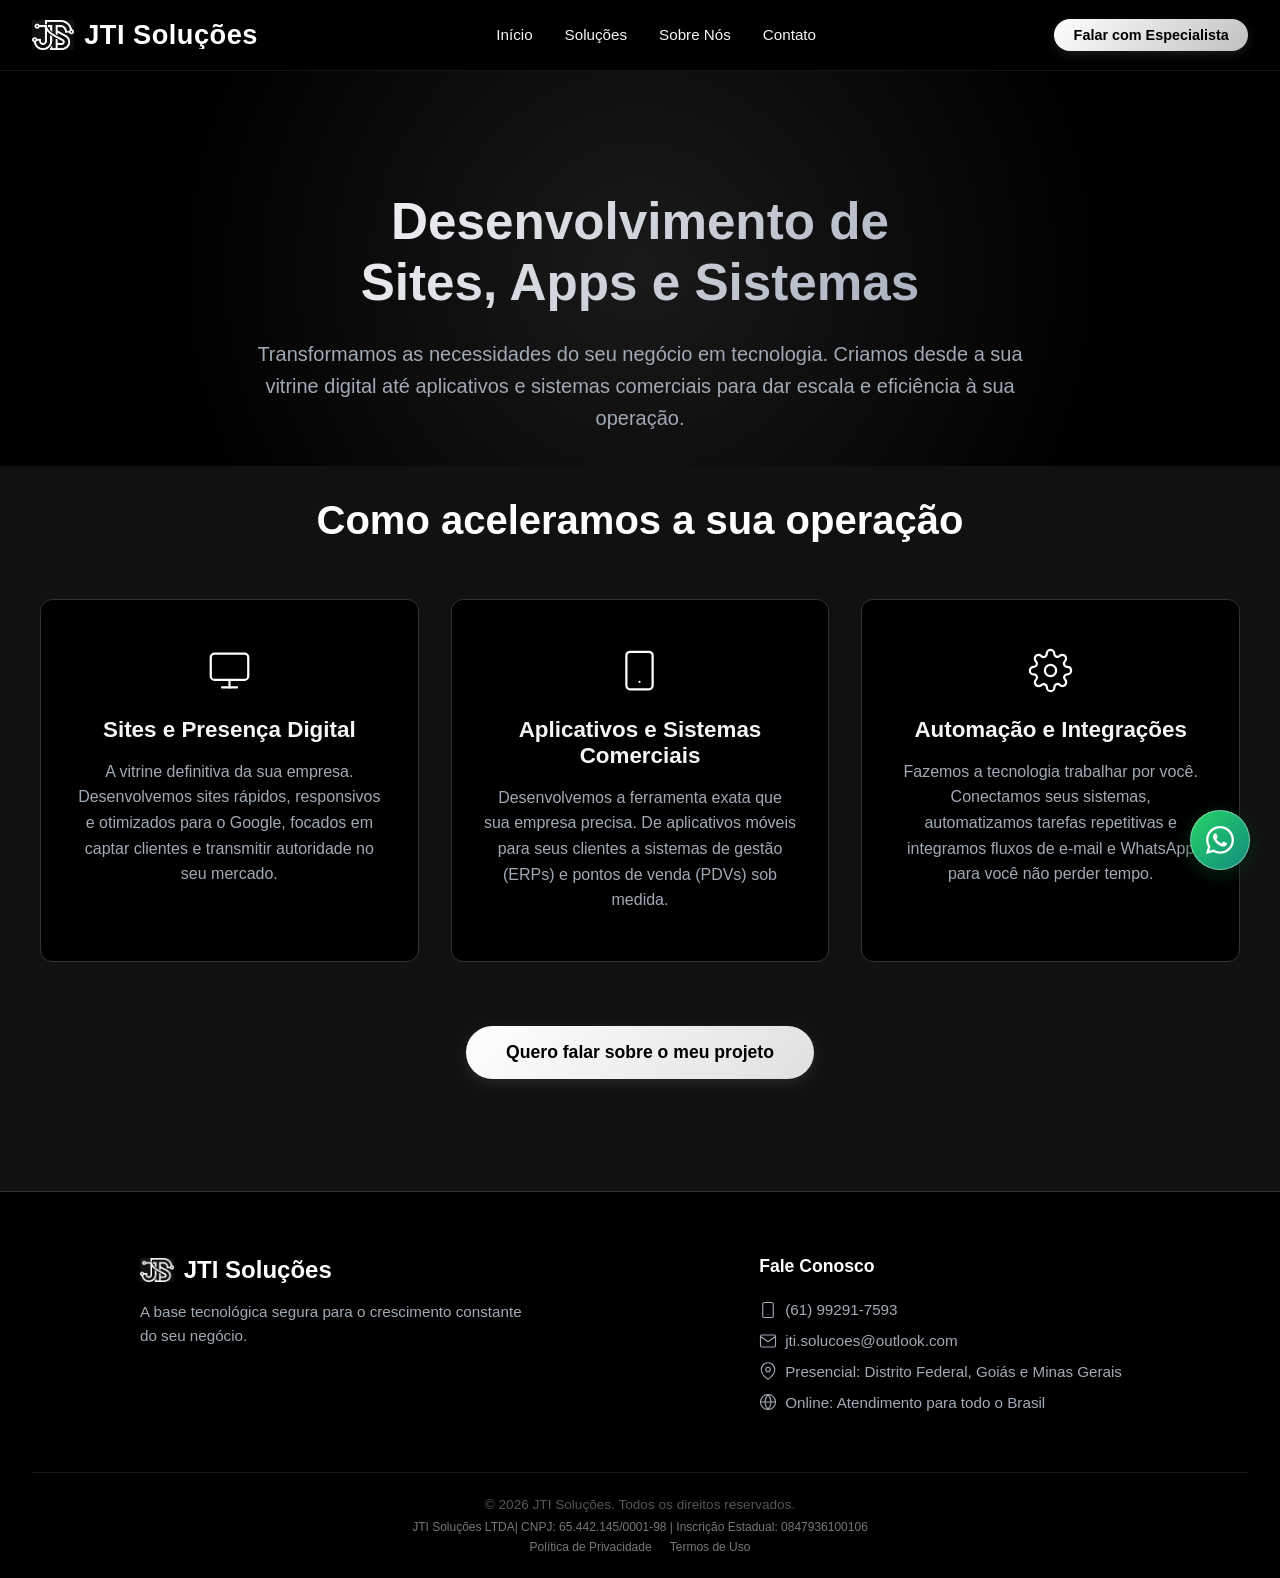
==== commit b8b2544a: "ADICIONA ajustes no rodapé e estilização para links legais nas páginas de Desenvolvimento, Segurança" ====
--- a/desenvolvimento.html
+++ b/desenvolvimento.html
@@ -12,6 +12,8 @@
     <meta property="og:image" content="https://jtisolucoes.dev.br/capa-whatsapp.jpg">
     <meta property="og:url" content="https://jtisolucoes.dev.br/desenvolvimento.html">
     <link rel="preload" href="brasao.jpg" as="image">
+    <link rel="icon" href="brasao.jpg" type="image/jpeg">
+    <link rel="apple-touch-icon" href="brasao.jpg">
     <link rel="stylesheet" href="style.css">
 </head>
 <body>
@@ -132,11 +134,11 @@
         <div class="footer-bottom">
             <p>&copy; 2026 JTI Soluções. Todos os direitos reservados.</p>
             <p style="margin-top: 8px; font-size: 0.75rem; color: #777777;">
-                JTI Soluções em Tecnologia | CNPJ: 65.442.145/0001-98 | Inscrição Estadual: 0847936100106
+                JTI Soluções LTDA| CNPJ: 65.442.145/0001-98 | Inscrição Estadual: 0847936100106
             </p>
             <p style="margin-top: 6px; font-size: 0.75rem;">
-                <a href="#" style="color: #777777; text-decoration: none; margin-right: 15px;">Política de Privacidade</a>
-                <a href="#" style="color: #777777; text-decoration: none;">Termos de Uso</a>
+                <a href="politica-privacidade.html" style="color: #777777; text-decoration: none; margin-right: 15px;">Política de Privacidade</a>
+                <a href="termos-de-uso.html" style="color: #777777; text-decoration: none;">Termos de Uso</a>
             </p>
         </div>
     </footer>
--- a/style.css
+++ b/style.css
@@ -753,4 +753,64 @@
     background-position: right 1.2rem top 50%;
     background-size: 0.8rem auto;
     padding-right: 3rem; /* Espaço para o texto não bater na setinha */
-}+}
+
+.form-jti input::placeholder,
+.form-jti textarea::placeholder {
+    color: #555555;
+}
+
+/* Deixa o texto padrão do select esmaecido (igual ao placeholder) */
+.form-jti select:invalid {
+    color: #555555;
+}
+
+/* Garante que a primeira opção na lista suspensa também fique esmaecida */
+.form-jti select option[value=""] {
+    color: #555555;
+}
+
+/* --- Ajustes do Rodapé (Mobile e Bloqueio de Link Azul) --- */
+.footer-company-info {
+    margin-top: 8px;
+    font-size: 0.75rem;
+    color: #777777;
+}
+
+.footer-company-info span {
+    display: inline-block;
+}
+
+.footer-legal-links {
+    margin-top: 6px; 
+    font-size: 0.75rem;
+}
+
+.footer-legal-links a {
+    color: #777777; 
+    text-decoration: none; 
+    margin: 0 10px;
+    transition: color 0.3s ease;
+}
+
+.footer-legal-links a:hover {
+    color: var(--text-light);
+}
+
+/* Força os links de telefone (que o celular cria sozinho) a não ficarem azuis */
+a[href^="tel"] {
+    color: inherit !important;
+    text-decoration: none !important;
+}
+
+/* Quebra a linha da empresa/CNPJ/IE perfeitamente em 3 no celular */
+@media (max-width: 768px) {
+    .footer-company-info {
+        display: flex;
+        flex-direction: column;
+        gap: 4px;
+    }
+    .footer-company-info .separator {
+        display: none; /* Esconde as barrinhas no celular */
+    }
+}
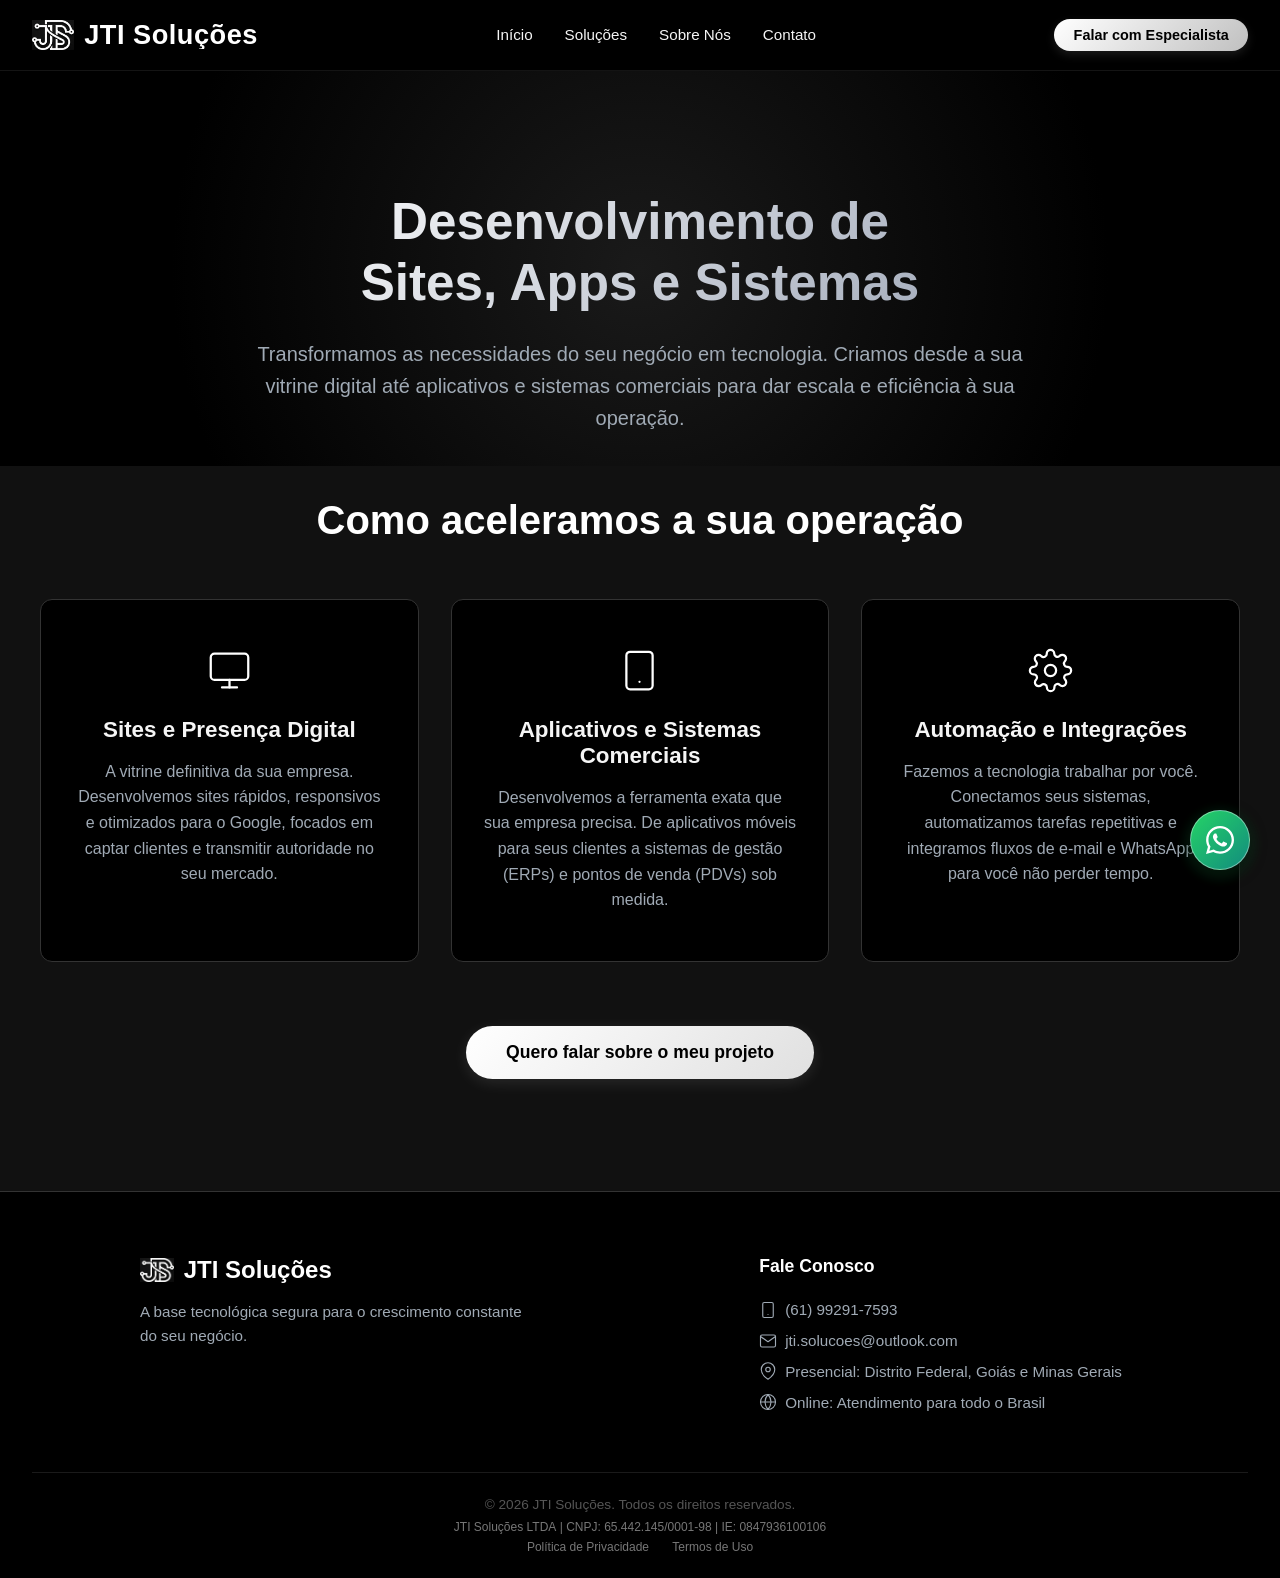
==== commit 03008e57: "ADICIONA ajustes no rodapé e estilização para informações da empresa e links legais nas páginas de D" ====
--- a/desenvolvimento.html
+++ b/desenvolvimento.html
@@ -133,13 +133,19 @@
 
         <div class="footer-bottom">
             <p>&copy; 2026 JTI Soluções. Todos os direitos reservados.</p>
-            <p style="margin-top: 8px; font-size: 0.75rem; color: #777777;">
-                JTI Soluções LTDA| CNPJ: 65.442.145/0001-98 | Inscrição Estadual: 0847936100106
-            </p>
-            <p style="margin-top: 6px; font-size: 0.75rem;">
-                <a href="politica-privacidade.html" style="color: #777777; text-decoration: none; margin-right: 15px;">Política de Privacidade</a>
-                <a href="termos-de-uso.html" style="color: #777777; text-decoration: none;">Termos de Uso</a>
-            </p>
+            
+            <div class="footer-company-info">
+                <span>JTI Soluções LTDA</span>
+                <span class="separator">|</span>
+                <span>CNPJ: 65.442.145/0001-98</span>
+                <span class="separator">|</span>
+                <span>IE: 08479361&zwnj;00106</span>
+            </div>
+            
+            <div class="footer-legal-links">
+                <a href="politica-privacidade.html">Política de Privacidade</a>
+                <a href="termos-de-uso.html">Termos de Uso</a>
+            </div>
         </div>
     </footer>
     
--- a/style.css
+++ b/style.css
@@ -814,3 +814,48 @@
         display: none; /* Esconde as barrinhas no celular */
     }
 }
+
+/* --- Ajustes do Rodapé (Mobile e Bloqueio de Link Azul) --- */
+.footer-company-info {
+    margin-top: 8px;
+    font-size: 0.75rem;
+    color: #777777;
+}
+
+.footer-company-info span {
+    display: inline-block;
+}
+
+.footer-legal-links {
+    margin-top: 6px; 
+    font-size: 0.75rem;
+}
+
+.footer-legal-links a {
+    color: #777777; 
+    text-decoration: none; 
+    margin: 0 10px;
+    transition: color 0.3s ease;
+}
+
+.footer-legal-links a:hover {
+    color: var(--text-light);
+}
+
+/* Força os links de telefone (que o celular cria sozinho) a não ficarem azuis */
+a[href^="tel"] {
+    color: inherit !important;
+    text-decoration: none !important;
+}
+
+/* Quebra a linha da empresa/CNPJ/IE perfeitamente em 3 no celular */
+@media (max-width: 768px) {
+    .footer-company-info {
+        display: flex;
+        flex-direction: column;
+        gap: 4px;
+    }
+    .footer-company-info .separator {
+        display: none; /* Esconde as barrinhas no celular */
+    }
+}
